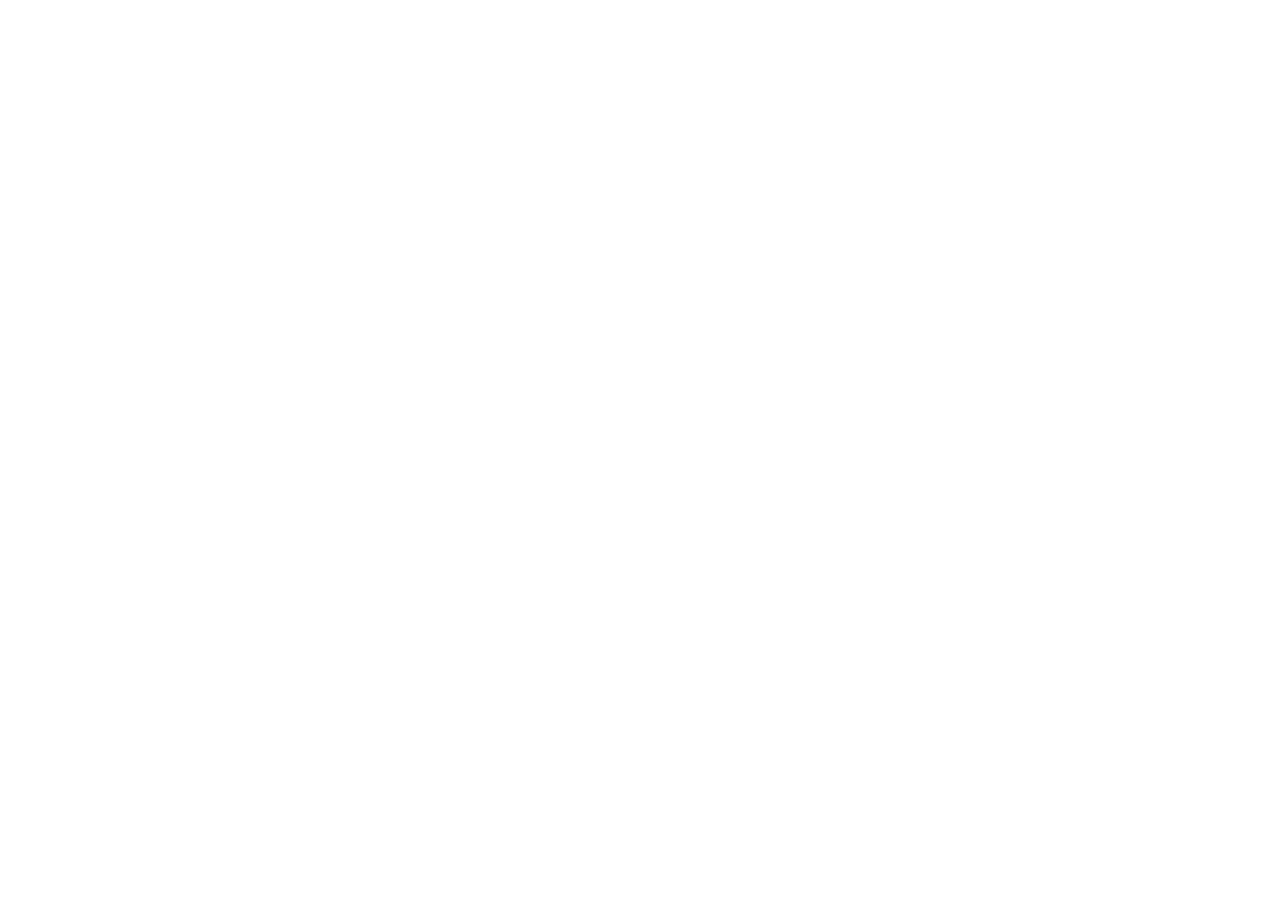
==== about.html @ f9999c81 "first commit" ====
<!DOCTYPE html>
<html lang="en">
<head>
    <meta charset="UTF-8">
    <meta name="viewport" content="width=device-width, initial-scale=1.0">
    <title>Om oss MystikMagazinet</title>
    <link rel="stylesheet" href="reset.css">
    <link rel="stylesheet" href="layout.css">
</head>
<body>
    
</body>
</html>
---- layout.css ----
:root {
  --color-primary: #edd24b;
  --color-link: #e1a54b;
}

body {
  font-family: papyrus;
  font-size: 1.2rem;
  line-height: 1.5;
}

.navbar {
  display: flex;
  flex-wrap: wrap;
  align-items: center;
  gap: 1rem;
  padding: 1.6rem;
  background-color: #f0f0f0;
  font-size: 1.4rem;
}

.nav {
  list-style: none;
  display: flex;
  flex-wrap: wrap;
  flex-direction: row;
  gap: 1rem;
}

.nav a {
    color: #e2cd76;
    text-decoration: none;
}
a:hover {
    color: #e1a54b;
    font-size: 10rem;
}
.active {
  font-weight: 600;
}
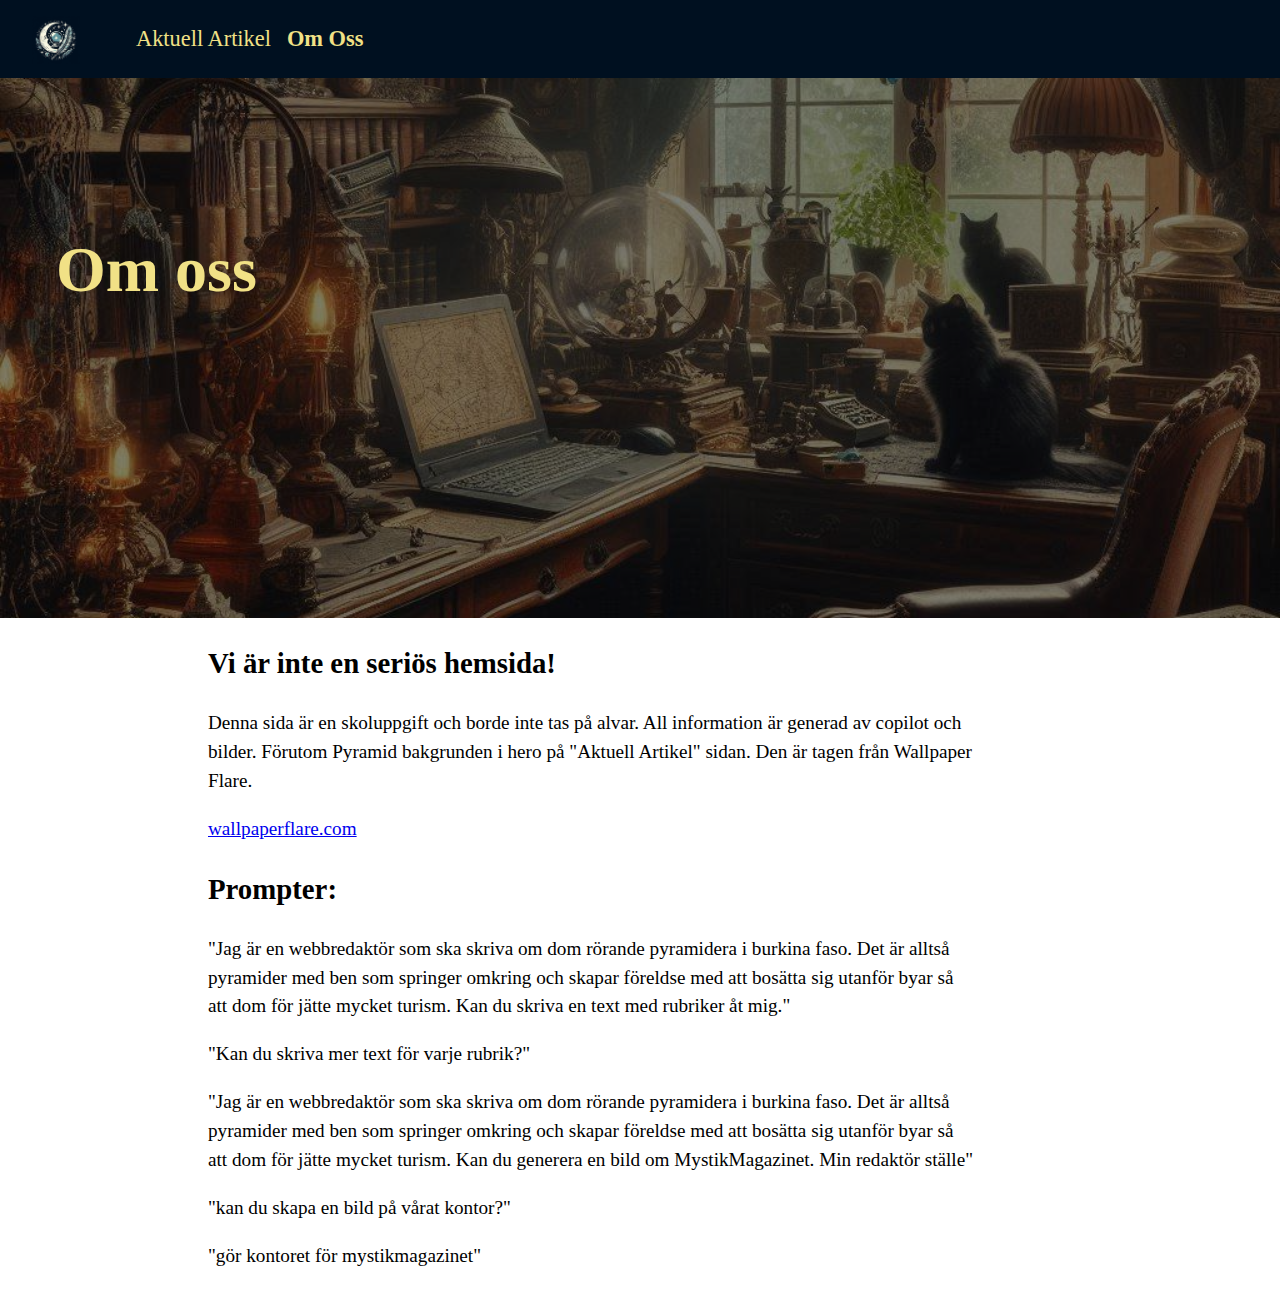
==== commit 7cf791e5: "update" ====
--- a/about.html
+++ b/about.html
@@ -8,6 +8,34 @@
     <link rel="stylesheet" href="layout.css">
 </head>
 <body>
-    
+    <nav class="navbar" data-layout="split">
+        <a class="brand" href="#">
+            <img src="logo.png" id="logo">
+        </a>
+        <ul class="nav">
+            <li>
+                <a class="nav-link" href="layout.html">Aktuell Artikel</a>
+            </li>
+            <li>
+                <a class="nav-link active" href="about.html">Om Oss</a>
+            </li>
+        </ul>
+    </nav>
+    <header class="hero">
+        <img src="kontor.png" alt="Episkt kontor">
+        <div class="overlay"></div>
+        <h1>Om oss</h1>
+        </header>
+        <main class="container">
+            <h2>Vi är inte en seriös hemsida!</h2>
+            <p>Denna sida är en skoluppgift och borde inte tas på alvar. All information är generad av copilot och bilder. Förutom Pyramid bakgrunden i hero på "Aktuell Artikel" sidan. Den är tagen från Wallpaper Flare.</p>
+            <a href="https://www.wallpaperflare.com/art-painting-concept-art-ancient-pyramid-wallpaper-yovvb/download/2048x2732">wallpaperflare.com</a>
+            <h2>Prompter:</h2>
+            <p>"Jag är en webbredaktör som ska skriva om dom rörande pyramidera i burkina faso. Det är alltså pyramider med ben som springer omkring och skapar föreldse med att bosätta sig utanför byar så att dom för jätte mycket turism. Kan du skriva en text med rubriker åt mig."</p>
+            <p>"Kan du skriva mer text för varje rubrik?"</p>
+            <p>"Jag är en webbredaktör som ska skriva om dom rörande pyramidera i burkina faso. Det är alltså pyramider med ben som springer omkring och skapar föreldse med att bosätta sig utanför byar så att dom för jätte mycket turism. Kan du generera en bild om MystikMagazinet. Min redaktör ställe"</p>
+            <p>"kan du skapa en bild på vårat kontor?"</p>
+            <p>"gör kontoret för mystikmagazinet"</p>
+        </main>
 </body>
 </html>--- a/layout.css
+++ b/layout.css
@@ -1,5 +1,5 @@
 :root {
-  --color-primary: #edd24b;
+  --color-primary: #f1e186;
   --color-link: #e1a54b;
 }
 
@@ -14,8 +14,7 @@
   flex-wrap: wrap;
   align-items: center;
   gap: 1rem;
-  padding: 1.6rem;
-  background-color: #f0f0f0;
+  background-color: #001020;
   font-size: 1.4rem;
 }
 
@@ -28,14 +27,82 @@
 }
 
 .nav a {
-    color: #e2cd76;
+    color: #f1e186;
     text-decoration: none;
 }
 a:hover {
     color: #e1a54b;
-    font-size: 10rem;
+    
 }
 .active {
   font-weight: 600;
 }
 
+#logo {
+  height: 3rem;
+  width: 3rem;
+  margin-left: 2rem;
+  margin-top: 0.7rem;
+}
+
+img {
+  max-width: 100%;
+}
+
+
+body,html {
+  margin: 0;
+}
+
+
+.hero {
+  position: relative;
+  height: 60vh;
+
+  .overlay {
+      top: 0;
+      left: 0;
+      height: 60vh;
+      width: 100%;
+      position: absolute;
+      background-color: rgba(0, 0, 0, 0.5);
+  }
+
+
+  h1 {
+      position: absolute;
+      font-family: "Papyrus", "Copperplate", fantasy;
+      font-size: 4rem;
+      color: #f1e186;
+      padding: 2rem;
+      padding-left: 3.5rem;
+      margin-top: 7rem;
+  }
+
+
+  img {
+      position: absolute;
+      top: 0;
+      left: 0;
+      aspect-ratio: 16/9;
+      height: 60vh;
+      width: 100%;
+      object-fit: cover;
+      object-position: center;
+  }
+}
+
+.container {
+  max-width: 80ch;
+  margin-left: 13rem;
+  margin-bottom: 2rem;
+}
+
+#benpyramid {
+      aspect-ratio: 16/9;
+      height: 80vh;
+      width: 100%;
+      object-fit: cover;
+      object-position: center;
+      margin-top: 1.8rem;
+}